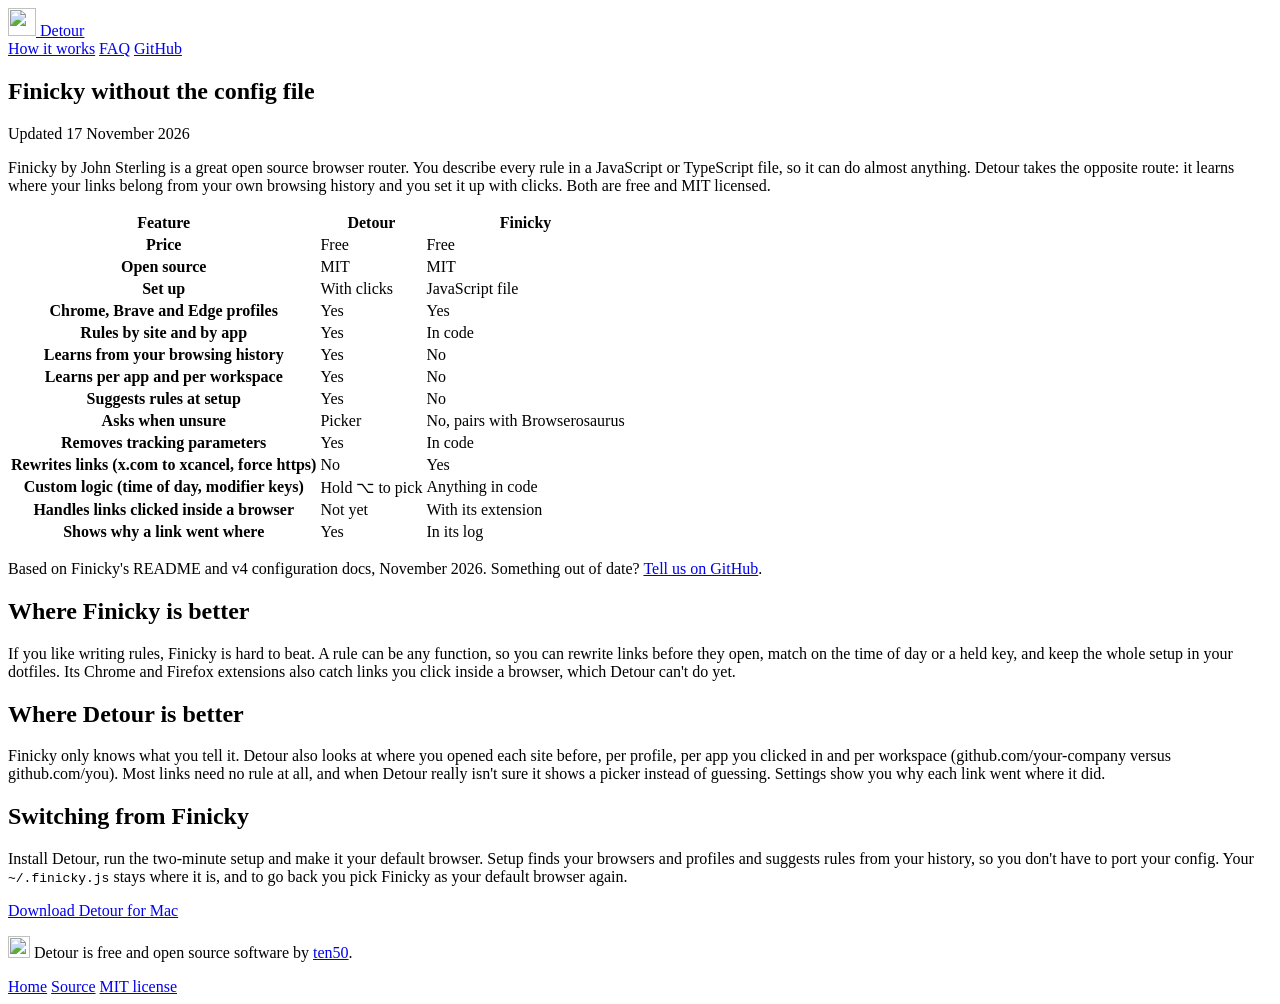
==== public/finicky-alternative/index.html @ 20365445 "feat: finicky alternative page" ====
<!doctype html>
<html lang="en">
<head>
  <meta charset="utf-8">
  <meta name="viewport" content="width=device-width, initial-scale=1">
  <title>Finicky alternative without code: Detour</title>
  <meta name="description" content="Like Finicky but without writing JavaScript? Detour is a free, open source Mac browser picker that learns from your browsing history which browser and profile each link belongs in.">
  <link rel="canonical" href="https://detour.ten50.nl/finicky-alternative/">
  <link rel="icon" type="image/png" href="/favicon.png">
  <link rel="stylesheet" href="/styles.css">
</head>
<body>
  <header class="top">
    <a class="brand" href="/" aria-label="Detour home"><img src="/images/icon.png" alt="" width="28" height="28"> Detour</a>
    <nav aria-label="Main">
      <a href="/#how">How it works</a>
      <a href="/#faq">FAQ</a>
      <a href="https://github.com/ten50-nl/detour">GitHub</a>
    </nav>
  </header>

  <main id="main" class="legal">
    <section>
      <h1>Finicky without the config file</h1>
      <p class="meta">Updated 17 November 2026</p>
      <p>Finicky by John Sterling is a great open source browser router. You describe every rule in a JavaScript or TypeScript file, so it can do almost anything. Detour takes the opposite route: it learns where your links belong from your own browsing history and you set it up with clicks. Both are free and MIT licensed.</p>

      <div class="table-wrap" tabindex="0" role="region" aria-label="Detour compared to Finicky">
        <table>
          <thead><tr><th scope="col"><span class="visually-hidden">Feature</span></th><th scope="col" class="us">Detour</th><th scope="col">Finicky</th></tr></thead>
          <tbody>
            <tr><th scope="row">Price</th><td class="us">Free</td><td>Free</td></tr>
            <tr><th scope="row">Open source</th><td class="us yes">MIT</td><td class="yes">MIT</td></tr>
            <tr><th scope="row">Set up</th><td class="us yes">With clicks</td><td class="part">JavaScript file</td></tr>
            <tr><th scope="row">Chrome, Brave and Edge profiles</th><td class="us yes">Yes</td><td class="yes">Yes</td></tr>
            <tr><th scope="row">Rules by site and by app</th><td class="us yes">Yes</td><td class="yes">In code</td></tr>
            <tr><th scope="row">Learns from your browsing history</th><td class="us yes">Yes</td><td class="no">No</td></tr>
            <tr><th scope="row">Learns per app and per workspace</th><td class="us yes">Yes</td><td class="no">No</td></tr>
            <tr><th scope="row">Suggests rules at setup</th><td class="us yes">Yes</td><td class="no">No</td></tr>
            <tr><th scope="row">Asks when unsure</th><td class="us yes">Picker</td><td class="no">No, pairs with Browserosaurus</td></tr>
            <tr><th scope="row">Removes tracking parameters</th><td class="us yes">Yes</td><td class="yes">In code</td></tr>
            <tr><th scope="row">Rewrites links (x.com to xcancel, force https)</th><td class="us no">No</td><td class="yes">Yes</td></tr>
            <tr><th scope="row">Custom logic (time of day, modifier keys)</th><td class="us part">Hold ⌥ to pick</td><td class="yes">Anything in code</td></tr>
            <tr><th scope="row">Handles links clicked inside a browser</th><td class="us no">Not yet</td><td class="yes">With its extension</td></tr>
            <tr><th scope="row">Shows why a link went where</th><td class="us yes">Yes</td><td class="part">In its log</td></tr>
          </tbody>
        </table>
      </div>
      <p class="footnote">Based on Finicky's README and v4 configuration docs, November 2026. Something out of date? <a href="https://github.com/ten50-nl/detour/issues">Tell us on GitHub</a>.</p>

      <h2>Where Finicky is better</h2>
      <p>If you like writing rules, Finicky is hard to beat. A rule can be any function, so you can rewrite links before they open, match on the time of day or a held key, and keep the whole setup in your dotfiles. Its Chrome and Firefox extensions also catch links you click inside a browser, which Detour can't do yet.</p>

      <h2>Where Detour is better</h2>
      <p>Finicky only knows what you tell it. Detour also looks at where you opened each site before, per profile, per app you clicked in and per workspace (github.com/your-company versus github.com/you). Most links need no rule at all, and when Detour really isn't sure it shows a picker instead of guessing. Settings show you why each link went where it did.</p>

      <h2>Switching from Finicky</h2>
      <p>Install Detour, run the two-minute setup and make it your default browser. Setup finds your browsers and profiles and suggests rules from your history, so you don't have to port your config. Your <code>~/.finicky.js</code> stays where it is, and to go back you pick Finicky as your default browser again.</p>
      <p><a class="button primary" href="https://github.com/ten50-nl/detour/releases/latest/download/Detour.dmg">Download Detour for Mac</a></p>
    </section>
  </main>

  <footer class="bottom">
    <p><img src="/images/icon.png" alt="" width="22" height="22"> Detour is free and open source software by <a href="https://ten50.nl">ten50</a>.</p>
    <nav aria-label="Footer">
      <a href="/">Home</a>
      <a href="https://github.com/ten50-nl/detour">Source</a>
      <a href="https://github.com/ten50-nl/detour/blob/main/LICENSE">MIT license</a>
    </nav>
  </footer>
</body>
</html>
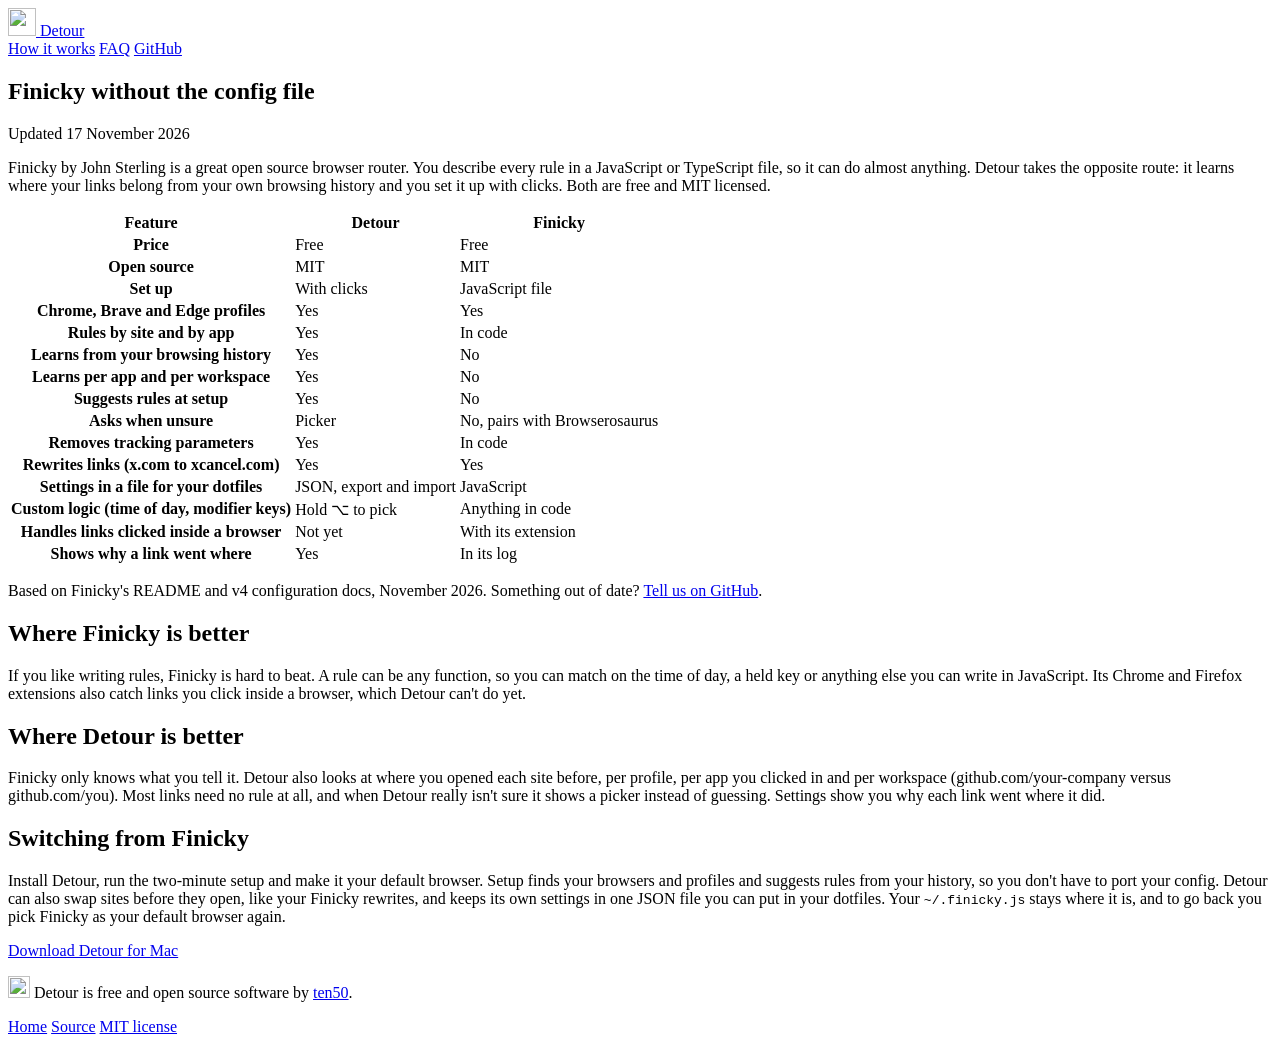
==== commit c4cb341d: "feat: rewrites and settings file in finicky comparison" ====
--- a/public/finicky-alternative/index.html
+++ b/public/finicky-alternative/index.html
@@ -39,7 +39,8 @@
             <tr><th scope="row">Suggests rules at setup</th><td class="us yes">Yes</td><td class="no">No</td></tr>
             <tr><th scope="row">Asks when unsure</th><td class="us yes">Picker</td><td class="no">No, pairs with Browserosaurus</td></tr>
             <tr><th scope="row">Removes tracking parameters</th><td class="us yes">Yes</td><td class="yes">In code</td></tr>
-            <tr><th scope="row">Rewrites links (x.com to xcancel, force https)</th><td class="us no">No</td><td class="yes">Yes</td></tr>
+            <tr><th scope="row">Rewrites links (x.com to xcancel.com)</th><td class="us yes">Yes</td><td class="yes">Yes</td></tr>
+            <tr><th scope="row">Settings in a file for your dotfiles</th><td class="us yes">JSON, export and import</td><td class="yes">JavaScript</td></tr>
             <tr><th scope="row">Custom logic (time of day, modifier keys)</th><td class="us part">Hold ⌥ to pick</td><td class="yes">Anything in code</td></tr>
             <tr><th scope="row">Handles links clicked inside a browser</th><td class="us no">Not yet</td><td class="yes">With its extension</td></tr>
             <tr><th scope="row">Shows why a link went where</th><td class="us yes">Yes</td><td class="part">In its log</td></tr>
@@ -49,13 +50,13 @@
       <p class="footnote">Based on Finicky's README and v4 configuration docs, November 2026. Something out of date? <a href="https://github.com/ten50-nl/detour/issues">Tell us on GitHub</a>.</p>
 
       <h2>Where Finicky is better</h2>
-      <p>If you like writing rules, Finicky is hard to beat. A rule can be any function, so you can rewrite links before they open, match on the time of day or a held key, and keep the whole setup in your dotfiles. Its Chrome and Firefox extensions also catch links you click inside a browser, which Detour can't do yet.</p>
+      <p>If you like writing rules, Finicky is hard to beat. A rule can be any function, so you can match on the time of day, a held key or anything else you can write in JavaScript. Its Chrome and Firefox extensions also catch links you click inside a browser, which Detour can't do yet.</p>
 
       <h2>Where Detour is better</h2>
       <p>Finicky only knows what you tell it. Detour also looks at where you opened each site before, per profile, per app you clicked in and per workspace (github.com/your-company versus github.com/you). Most links need no rule at all, and when Detour really isn't sure it shows a picker instead of guessing. Settings show you why each link went where it did.</p>
 
       <h2>Switching from Finicky</h2>
-      <p>Install Detour, run the two-minute setup and make it your default browser. Setup finds your browsers and profiles and suggests rules from your history, so you don't have to port your config. Your <code>~/.finicky.js</code> stays where it is, and to go back you pick Finicky as your default browser again.</p>
+      <p>Install Detour, run the two-minute setup and make it your default browser. Setup finds your browsers and profiles and suggests rules from your history, so you don't have to port your config. Detour can also swap sites before they open, like your Finicky rewrites, and keeps its own settings in one JSON file you can put in your dotfiles. Your <code>~/.finicky.js</code> stays where it is, and to go back you pick Finicky as your default browser again.</p>
       <p><a class="button primary" href="https://github.com/ten50-nl/detour/releases/latest/download/Detour.dmg">Download Detour for Mac</a></p>
     </section>
   </main>
